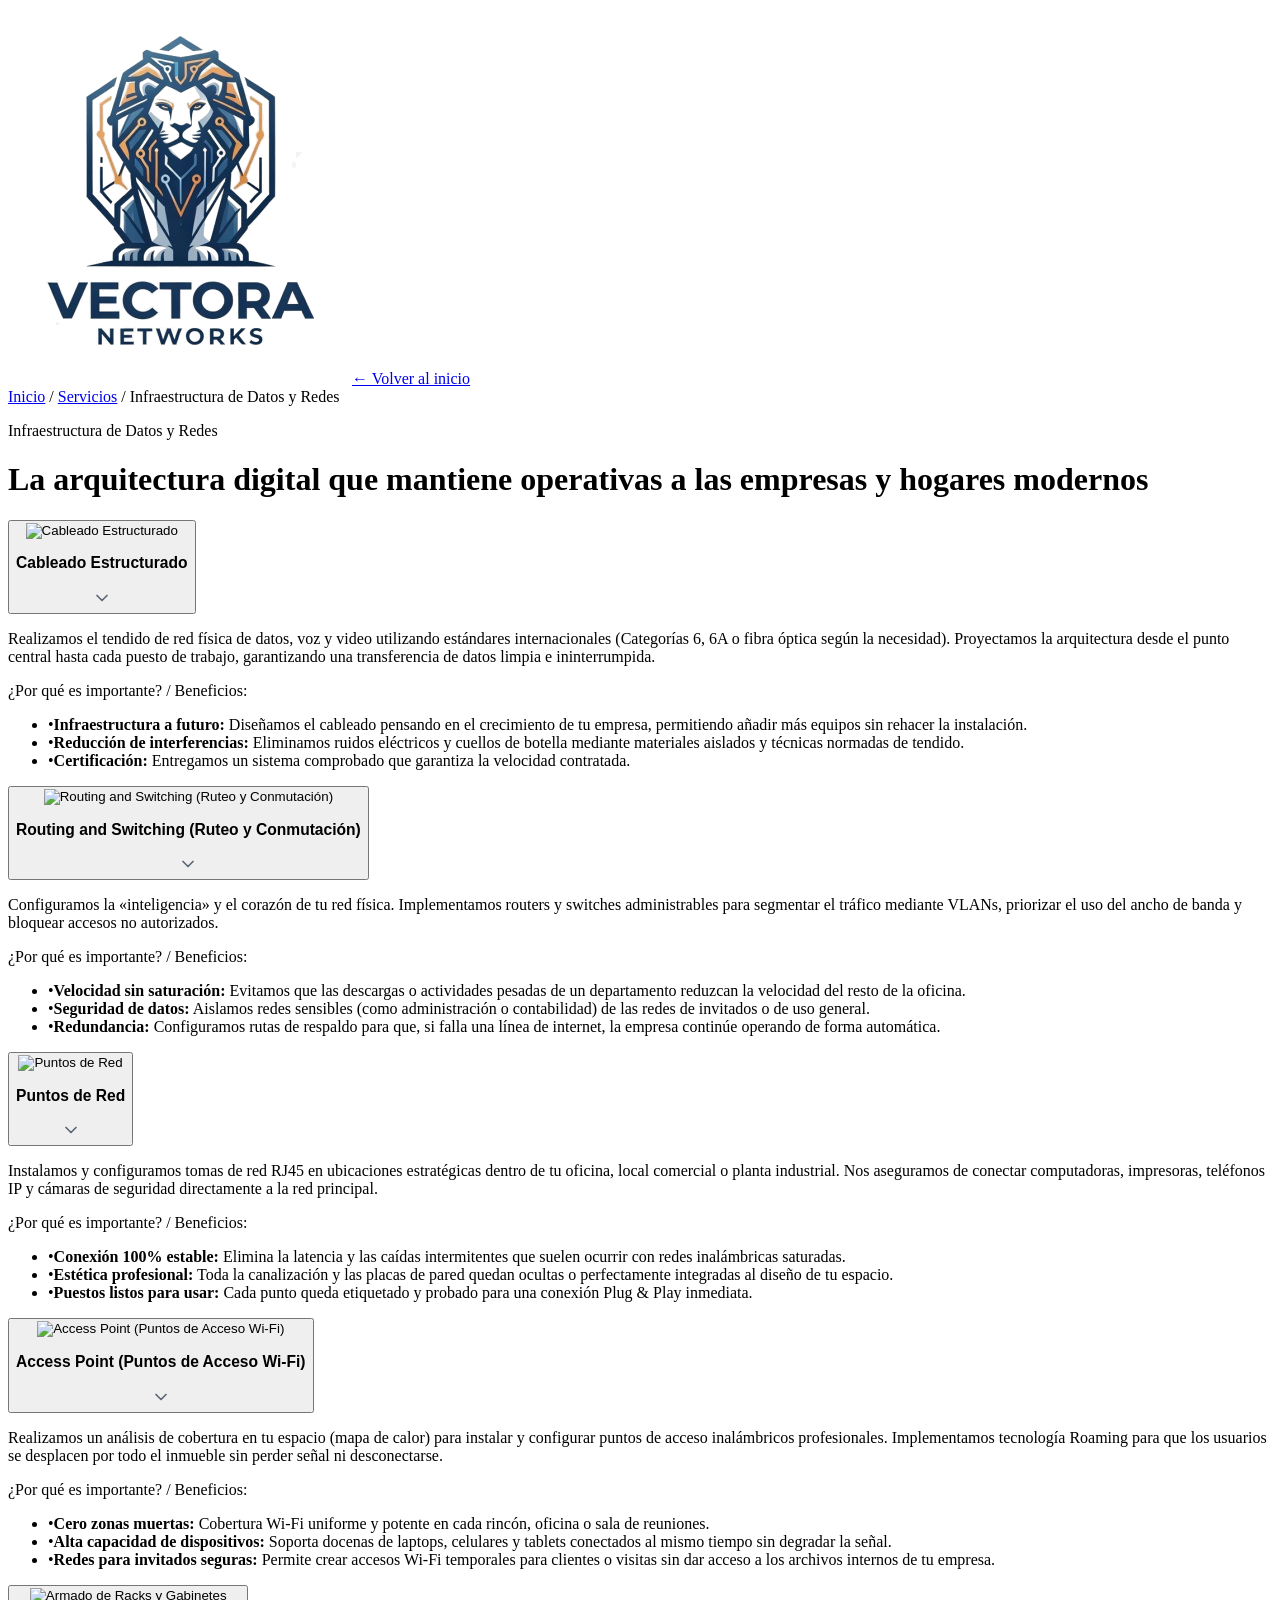
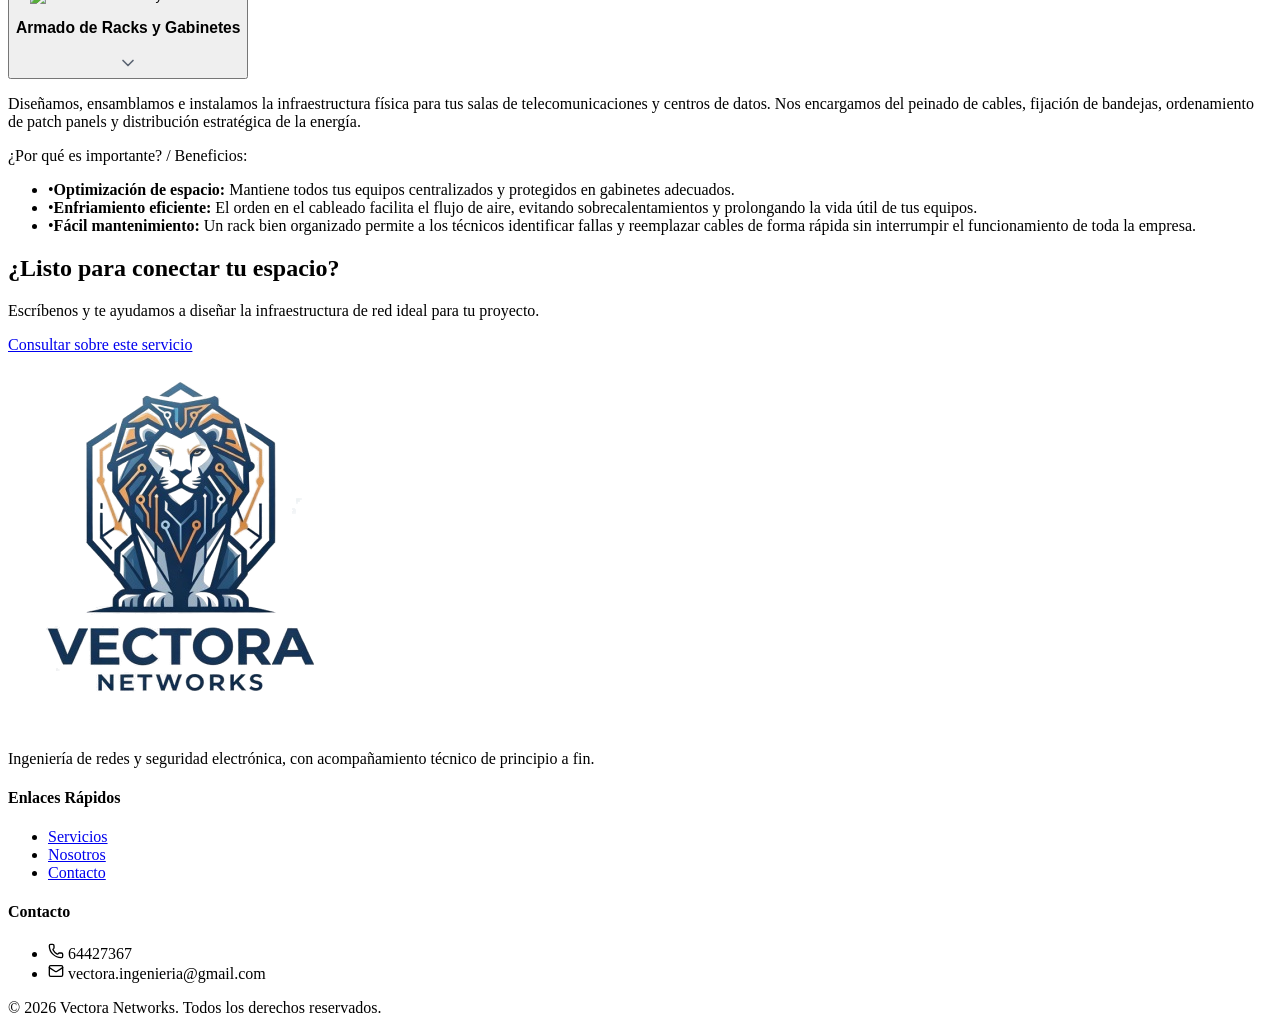
==== pages/redes-datos.html @ 740a04aa "Agrega Lenis para scroll suave con inercia en las 3 páginas" ====
<!DOCTYPE html>
<html lang="es">
<head>
    <meta charset="UTF-8">
    <meta name="viewport" content="width=device-width, initial-scale=1.0">
    <title>Infraestructura de Datos y Redes | Vectora Networks</title>
    <meta name="description" content="Infraestructura de Datos y Redes: armado de racks, cableado estructurado, puntos de red, routing y switching, access points Wi-Fi Pro. Ingeniería de principio a fin.">
    <meta property="og:title" content="Infraestructura de Datos y Redes | Vectora Networks">
    <meta property="og:description" content="Infraestructura de Datos y Redes: armado de racks, cableado estructurado, puntos de red, routing y switching, access points Wi-Fi Pro. Ingeniería de principio a fin.">
    <meta property="og:type" content="website">
    <meta property="og:image" content="../assets/img/logo.png">
    <link rel="icon" type="image/png" href="../assets/img/logo.png">
    <link rel="preconnect" href="https://fonts.googleapis.com">
    <link href="https://fonts.googleapis.com/css2?family=Inter:wght@400;500;600;700&display=swap" rel="stylesheet">
    <link rel="stylesheet" href="https://unpkg.com/aos@2.3.1/dist/aos.css">
    <script src="https://cdn.tailwindcss.com"></script>
    <script>
        tailwind.config = {
            theme: {
                extend: {
                    colors: {
                        'vx-bg': '#FFFFFF',
                        'vx-bg-alt': '#F4F6F9',
                        'vx-text': '#131B2B',
                        'vx-muted': '#5B6472',
                        'vx-primary': '#145DA0',
                        'vx-accent': '#1FA97A',
                        'vx-footer': '#0D1B2A',
                    },
                    fontFamily: { sans: ['Inter', 'sans-serif'] }
                }
            }
        }
    </script>
    <link rel="stylesheet" href="../css/style.css">
</head>
<body class="bg-vx-bg text-vx-text font-sans">
    <nav class="sticky top-0 z-50 bg-white/95 backdrop-blur shadow-sm relative">
        <div class="max-w-6xl mx-auto px-4 py-3 flex items-center justify-between">
            <a href="../index.html" class="flex items-center"><img src="../assets/img/logo.png" alt="Vectora Networks" class="h-14 object-contain"></a>
            <a href="../index.html" class="text-vx-primary font-medium hover:underline">&larr; Volver al inicio</a>
        </div>
    </nav>

    <!-- BREADCRUMB -->
    <div class="max-w-4xl mx-auto px-6 pt-6 text-sm text-vx-muted">
        <a href="../index.html" class="hover:text-vx-primary">Inicio</a>
        <span class="mx-2">/</span>
        <a href="../index.html#servicios" class="hover:text-vx-primary">Servicios</a>
        <span class="mx-2">/</span>
        <span class="text-vx-text">Infraestructura de Datos y Redes</span>
    </div>

    <header class="max-w-4xl mx-auto px-6 pt-8 pb-10">
        <p class="text-vx-primary font-medium">Infraestructura de Datos y Redes</p>
        <h1 class="text-3xl md:text-4xl font-bold mt-2 max-w-2xl">
            La arquitectura digital que mantiene operativas a las empresas y hogares modernos
        </h1>
    </header>

    <!-- ACORDEON DE SERVICIOS -->
    <section class="max-w-3xl mx-auto px-6 pb-20 space-y-3">
        <div data-aos="fade-up" class="border border-gray-100 rounded-xl overflow-hidden bg-white">
            <button onclick="toggleAccordion('cableado')" class="w-full flex items-center gap-4 p-4 text-left hover:bg-vx-bg-alt transition">
                <img src="https://images.pexels.com/photos/1597776/pexels-photo-1597776.jpeg?auto=compress&cs=tinysrgb&w=400" alt="Cableado Estructurado" loading="lazy" class="w-16 h-16 rounded-lg object-cover shrink-0">
                <h3 class="font-bold flex-1">Cableado Estructurado</h3>
                <svg id="chevron-cableado" class="shrink-0 transition-transform" xmlns="http://www.w3.org/2000/svg" width="20" height="20" viewBox="0 0 24 24" fill="none" stroke="#5B6472" stroke-width="2" stroke-linecap="round" stroke-linejoin="round"><polyline points="6 9 12 15 18 9"/></svg>
            </button>
            <div id="content-cableado" class="hidden px-5 pb-5 pt-1">
                <p class="text-vx-muted text-sm mb-4">Realizamos el tendido de red f&#237;sica de datos, voz y video utilizando est&#225;ndares internacionales (Categor&#237;as 6, 6A o fibra &#243;ptica seg&#250;n la necesidad). Proyectamos la arquitectura desde el punto central hasta cada puesto de trabajo, garantizando una transferencia de datos limpia e ininterrumpida.</p>
                <p class="font-semibold text-sm mb-2 text-vx-text">&#191;Por qu&#233; es importante? / Beneficios:</p>
                <ul class="space-y-2 text-sm text-vx-muted">
                        <li class="flex gap-2"><span class="text-vx-primary mt-1">&#8226;</span><span><strong class="text-vx-text">Infraestructura a futuro:</strong> Dise&#241;amos el cableado pensando en el crecimiento de tu empresa, permitiendo a&#241;adir m&#225;s equipos sin rehacer la instalaci&#243;n.</span></li>
                        <li class="flex gap-2"><span class="text-vx-primary mt-1">&#8226;</span><span><strong class="text-vx-text">Reducci&#243;n de interferencias:</strong> Eliminamos ruidos el&#233;ctricos y cuellos de botella mediante materiales aislados y t&#233;cnicas normadas de tendido.</span></li>
                        <li class="flex gap-2"><span class="text-vx-primary mt-1">&#8226;</span><span><strong class="text-vx-text">Certificaci&#243;n:</strong> Entregamos un sistema comprobado que garantiza la velocidad contratada.</span></li>
                </ul>
            </div>
        </div>

        <div data-aos="fade-up" class="border border-gray-100 rounded-xl overflow-hidden bg-white">
            <button onclick="toggleAccordion('routing')" class="w-full flex items-center gap-4 p-4 text-left hover:bg-vx-bg-alt transition">
                <img src="https://images.pexels.com/photos/2881232/pexels-photo-2881232.jpeg?auto=compress&cs=tinysrgb&w=400" alt="Routing and Switching (Ruteo y Conmutaci&#243;n)" loading="lazy" class="w-16 h-16 rounded-lg object-cover shrink-0">
                <h3 class="font-bold flex-1">Routing and Switching (Ruteo y Conmutaci&#243;n)</h3>
                <svg id="chevron-routing" class="shrink-0 transition-transform" xmlns="http://www.w3.org/2000/svg" width="20" height="20" viewBox="0 0 24 24" fill="none" stroke="#5B6472" stroke-width="2" stroke-linecap="round" stroke-linejoin="round"><polyline points="6 9 12 15 18 9"/></svg>
            </button>
            <div id="content-routing" class="hidden px-5 pb-5 pt-1">
                <p class="text-vx-muted text-sm mb-4">Configuramos la &#171;inteligencia&#187; y el coraz&#243;n de tu red f&#237;sica. Implementamos routers y switches administrables para segmentar el tr&#225;fico mediante VLANs, priorizar el uso del ancho de banda y bloquear accesos no autorizados.</p>
                <p class="font-semibold text-sm mb-2 text-vx-text">&#191;Por qu&#233; es importante? / Beneficios:</p>
                <ul class="space-y-2 text-sm text-vx-muted">
                        <li class="flex gap-2"><span class="text-vx-primary mt-1">&#8226;</span><span><strong class="text-vx-text">Velocidad sin saturaci&#243;n:</strong> Evitamos que las descargas o actividades pesadas de un departamento reduzcan la velocidad del resto de la oficina.</span></li>
                        <li class="flex gap-2"><span class="text-vx-primary mt-1">&#8226;</span><span><strong class="text-vx-text">Seguridad de datos:</strong> Aislamos redes sensibles (como administraci&#243;n o contabilidad) de las redes de invitados o de uso general.</span></li>
                        <li class="flex gap-2"><span class="text-vx-primary mt-1">&#8226;</span><span><strong class="text-vx-text">Redundancia:</strong> Configuramos rutas de respaldo para que, si falla una l&#237;nea de internet, la empresa contin&#250;e operando de forma autom&#225;tica.</span></li>
                </ul>
            </div>
        </div>

        <div data-aos="fade-up" class="border border-gray-100 rounded-xl overflow-hidden bg-white">
            <button onclick="toggleAccordion('puntos-red')" class="w-full flex items-center gap-4 p-4 text-left hover:bg-vx-bg-alt transition">
                <img src="https://images.pexels.com/photos/2881229/pexels-photo-2881229.jpeg?auto=compress&cs=tinysrgb&w=400" alt="Puntos de Red" loading="lazy" class="w-16 h-16 rounded-lg object-cover shrink-0">
                <h3 class="font-bold flex-1">Puntos de Red</h3>
                <svg id="chevron-puntos-red" class="shrink-0 transition-transform" xmlns="http://www.w3.org/2000/svg" width="20" height="20" viewBox="0 0 24 24" fill="none" stroke="#5B6472" stroke-width="2" stroke-linecap="round" stroke-linejoin="round"><polyline points="6 9 12 15 18 9"/></svg>
            </button>
            <div id="content-puntos-red" class="hidden px-5 pb-5 pt-1">
                <p class="text-vx-muted text-sm mb-4">Instalamos y configuramos tomas de red RJ45 en ubicaciones estrat&#233;gicas dentro de tu oficina, local comercial o planta industrial. Nos aseguramos de conectar computadoras, impresoras, tel&#233;fonos IP y c&#225;maras de seguridad directamente a la red principal.</p>
                <p class="font-semibold text-sm mb-2 text-vx-text">&#191;Por qu&#233; es importante? / Beneficios:</p>
                <ul class="space-y-2 text-sm text-vx-muted">
                        <li class="flex gap-2"><span class="text-vx-primary mt-1">&#8226;</span><span><strong class="text-vx-text">Conexi&#243;n 100% estable:</strong> Elimina la latencia y las ca&#237;das intermitentes que suelen ocurrir con redes inal&#225;mbricas saturadas.</span></li>
                        <li class="flex gap-2"><span class="text-vx-primary mt-1">&#8226;</span><span><strong class="text-vx-text">Est&#233;tica profesional:</strong> Toda la canalizaci&#243;n y las placas de pared quedan ocultas o perfectamente integradas al dise&#241;o de tu espacio.</span></li>
                        <li class="flex gap-2"><span class="text-vx-primary mt-1">&#8226;</span><span><strong class="text-vx-text">Puestos listos para usar:</strong> Cada punto queda etiquetado y probado para una conexi&#243;n Plug &amp; Play inmediata.</span></li>
                </ul>
            </div>
        </div>

        <div data-aos="fade-up" class="border border-gray-100 rounded-xl overflow-hidden bg-white">
            <button onclick="toggleAccordion('access-points')" class="w-full flex items-center gap-4 p-4 text-left hover:bg-vx-bg-alt transition">
                <img src="https://images.pexels.com/photos/4716292/pexels-photo-4716292.jpeg?auto=compress&cs=tinysrgb&w=400" alt="Access Point (Puntos de Acceso Wi-Fi)" loading="lazy" class="w-16 h-16 rounded-lg object-cover shrink-0">
                <h3 class="font-bold flex-1">Access Point (Puntos de Acceso Wi-Fi)</h3>
                <svg id="chevron-access-points" class="shrink-0 transition-transform" xmlns="http://www.w3.org/2000/svg" width="20" height="20" viewBox="0 0 24 24" fill="none" stroke="#5B6472" stroke-width="2" stroke-linecap="round" stroke-linejoin="round"><polyline points="6 9 12 15 18 9"/></svg>
            </button>
            <div id="content-access-points" class="hidden px-5 pb-5 pt-1">
                <p class="text-vx-muted text-sm mb-4">Realizamos un an&#225;lisis de cobertura en tu espacio (mapa de calor) para instalar y configurar puntos de acceso inal&#225;mbricos profesionales. Implementamos tecnolog&#237;a Roaming para que los usuarios se desplacen por todo el inmueble sin perder se&#241;al ni desconectarse.</p>
                <p class="font-semibold text-sm mb-2 text-vx-text">&#191;Por qu&#233; es importante? / Beneficios:</p>
                <ul class="space-y-2 text-sm text-vx-muted">
                        <li class="flex gap-2"><span class="text-vx-primary mt-1">&#8226;</span><span><strong class="text-vx-text">Cero zonas muertas:</strong> Cobertura Wi-Fi uniforme y potente en cada rinc&#243;n, oficina o sala de reuniones.</span></li>
                        <li class="flex gap-2"><span class="text-vx-primary mt-1">&#8226;</span><span><strong class="text-vx-text">Alta capacidad de dispositivos:</strong> Soporta docenas de laptops, celulares y tablets conectados al mismo tiempo sin degradar la se&#241;al.</span></li>
                        <li class="flex gap-2"><span class="text-vx-primary mt-1">&#8226;</span><span><strong class="text-vx-text">Redes para invitados seguras:</strong> Permite crear accesos Wi-Fi temporales para clientes o visitas sin dar acceso a los archivos internos de tu empresa.</span></li>
                </ul>
            </div>
        </div>

        <div data-aos="fade-up" class="border border-gray-100 rounded-xl overflow-hidden bg-white">
            <button onclick="toggleAccordion('racks')" class="w-full flex items-center gap-4 p-4 text-left hover:bg-vx-bg-alt transition">
                <img src="https://images.pexels.com/photos/4597280/pexels-photo-4597280.jpeg?auto=compress&cs=tinysrgb&w=400" alt="Armado de Racks y Gabinetes" loading="lazy" class="w-16 h-16 rounded-lg object-cover shrink-0">
                <h3 class="font-bold flex-1">Armado de Racks y Gabinetes</h3>
                <svg id="chevron-racks" class="shrink-0 transition-transform" xmlns="http://www.w3.org/2000/svg" width="20" height="20" viewBox="0 0 24 24" fill="none" stroke="#5B6472" stroke-width="2" stroke-linecap="round" stroke-linejoin="round"><polyline points="6 9 12 15 18 9"/></svg>
            </button>
            <div id="content-racks" class="hidden px-5 pb-5 pt-1">
                <p class="text-vx-muted text-sm mb-4">Dise&#241;amos, ensamblamos e instalamos la infraestructura f&#237;sica para tus salas de telecomunicaciones y centros de datos. Nos encargamos del peinado de cables, fijaci&#243;n de bandejas, ordenamiento de patch panels y distribuci&#243;n estrat&#233;gica de la energ&#237;a.</p>
                <p class="font-semibold text-sm mb-2 text-vx-text">&#191;Por qu&#233; es importante? / Beneficios:</p>
                <ul class="space-y-2 text-sm text-vx-muted">
                        <li class="flex gap-2"><span class="text-vx-primary mt-1">&#8226;</span><span><strong class="text-vx-text">Optimizaci&#243;n de espacio:</strong> Mantiene todos tus equipos centralizados y protegidos en gabinetes adecuados.</span></li>
                        <li class="flex gap-2"><span class="text-vx-primary mt-1">&#8226;</span><span><strong class="text-vx-text">Enfriamiento eficiente:</strong> El orden en el cableado facilita el flujo de aire, evitando sobrecalentamientos y prolongando la vida &#250;til de tus equipos.</span></li>
                        <li class="flex gap-2"><span class="text-vx-primary mt-1">&#8226;</span><span><strong class="text-vx-text">F&#225;cil mantenimiento:</strong> Un rack bien organizado permite a los t&#233;cnicos identificar fallas y reemplazar cables de forma r&#225;pida sin interrumpir el funcionamiento de toda la empresa.</span></li>
                </ul>
            </div>
        </div>
    </section>

    <!-- CTA FINAL -->
    <section class="bg-vx-footer py-16 px-4 text-center">
        <h2 class="text-white text-2xl md:text-3xl font-bold mb-4">¿Listo para conectar tu espacio?</h2>
        <p class="text-gray-300 mb-8 max-w-xl mx-auto">Escríbenos y te ayudamos a diseñar la infraestructura de red ideal para tu proyecto.</p>
        <a href="https://wa.me/59164427367" target="_blank"
            class="inline-block bg-vx-primary hover:bg-vx-primary/90 text-white font-medium px-8 py-3 rounded-full transition">
            Consultar sobre este servicio
        </a>
    </section>

    <footer class="bg-vx-footer border-t border-white/10 text-gray-300 pt-14 pb-8 px-4">
        <div class="max-w-6xl mx-auto grid sm:grid-cols-3 gap-6 sm:gap-10 text-center sm:text-left">
            <div>
                <div class="w-20 h-20 rounded-full bg-white/95 flex items-center justify-center mx-auto sm:mx-0 mb-3"><img src="../assets/img/logo.png" alt="Vectora Networks" class="h-14 object-contain"></div>
                <p class="text-sm text-gray-400 max-w-xs mx-auto sm:mx-0">Ingeniería de redes y seguridad electrónica, con acompañamiento técnico de principio a fin.</p>
            </div>
            <div>
                <h4 class="text-white font-semibold mb-4">Enlaces Rápidos</h4>
                <ul class="space-y-2 text-sm">
                    <li><a href="../index.html#servicios" class="hover:text-white transition">Servicios</a></li>
                    <li><a href="../index.html#nosotros" class="hover:text-white transition">Nosotros</a></li>
                    <li><a href="../index.html#contacto" class="hover:text-white transition">Contacto</a></li>
                </ul>
            </div>
            <div>
                <h4 class="text-white font-semibold mb-4">Contacto</h4>
                <ul class="space-y-2 text-sm">
                    <li class="flex items-center gap-2 justify-center sm:justify-start"><svg xmlns="http://www.w3.org/2000/svg" width="16" height="16" viewBox="0 0 24 24" fill="none" stroke="currentColor" stroke-width="2" stroke-linecap="round" stroke-linejoin="round"><path d="M13.832 16.568a1 1 0 0 0 1.213-.303l.355-.465A2 2 0 0 1 17 15h3a2 2 0 0 1 2 2v3a2 2 0 0 1-2 2A18 18 0 0 1 2 4a2 2 0 0 1 2-2h3a2 2 0 0 1 2 2v3a2 2 0 0 1-.735 1.55l-.465.355a1 1 0 0 0-.302 1.214 14.11 14.11 0 0 0 6.334 6.449Z"/></svg> 64427367</li>
                    <li class="flex items-center gap-2 justify-center sm:justify-start"><svg xmlns="http://www.w3.org/2000/svg" width="16" height="16" viewBox="0 0 24 24" fill="none" stroke="currentColor" stroke-width="2" stroke-linecap="round" stroke-linejoin="round"><rect width="20" height="16" x="2" y="4" rx="2"/><path d="m22 7-8.97 5.7a1.94 1.94 0 0 1-2.06 0L2 7"/></svg> vectora.ingenieria@gmail.com</li>
                </ul>
            </div>
        </div>
        <p class="text-center text-sm text-gray-500 border-t border-white/10 mt-10 pt-6">&copy; 2026 Vectora Networks. Todos los derechos reservados.</p>
    </footer>

<script src="../js/script.js"></script>
<script src="https://unpkg.com/aos@2.3.1/dist/aos.js"></script>
<script src="https://unpkg.com/lenis@1.1.13/dist/lenis.min.js"></script>
<script>document.addEventListener('DOMContentLoaded', function () { if (typeof AOS !== 'undefined') AOS.init({ duration: 700, once: true, offset: 60 }); });</script>
</body>
</html>
---- css/style.css ----
/* Estilos personalizados Vectora Networks */
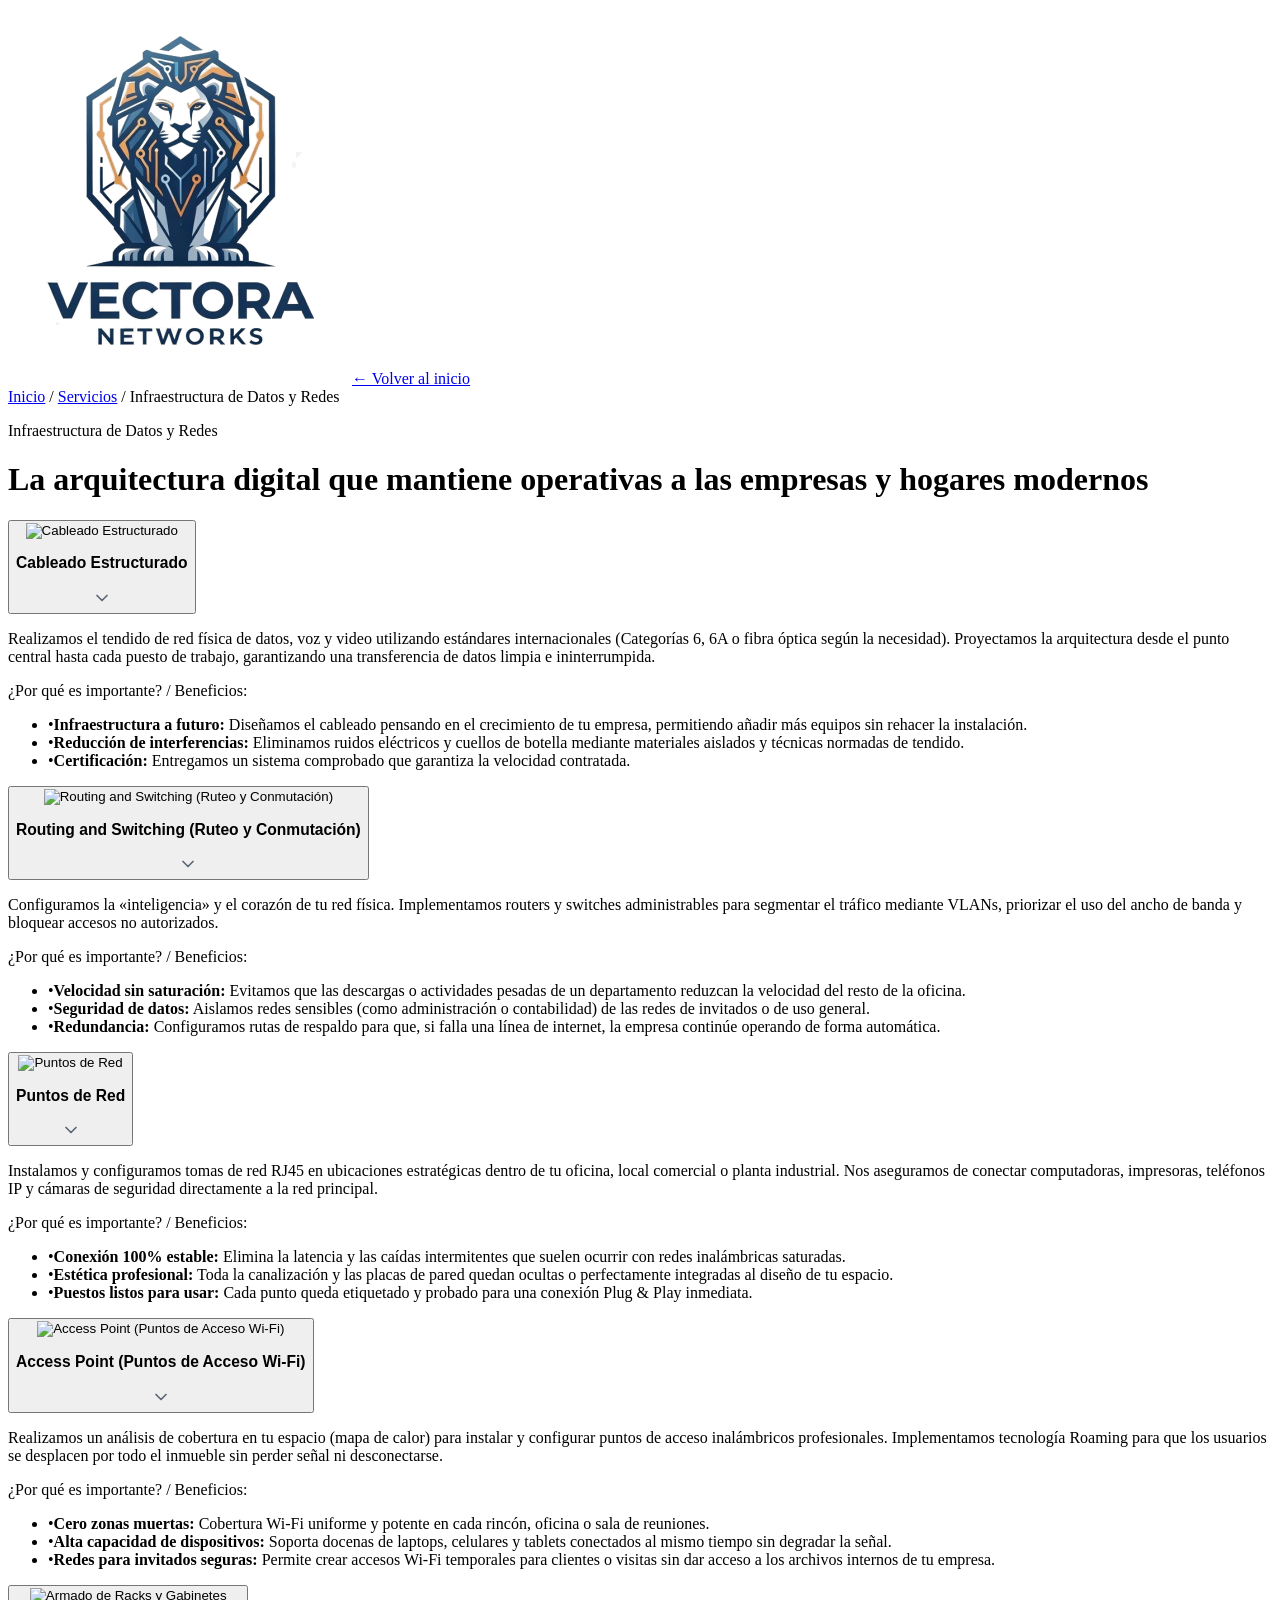
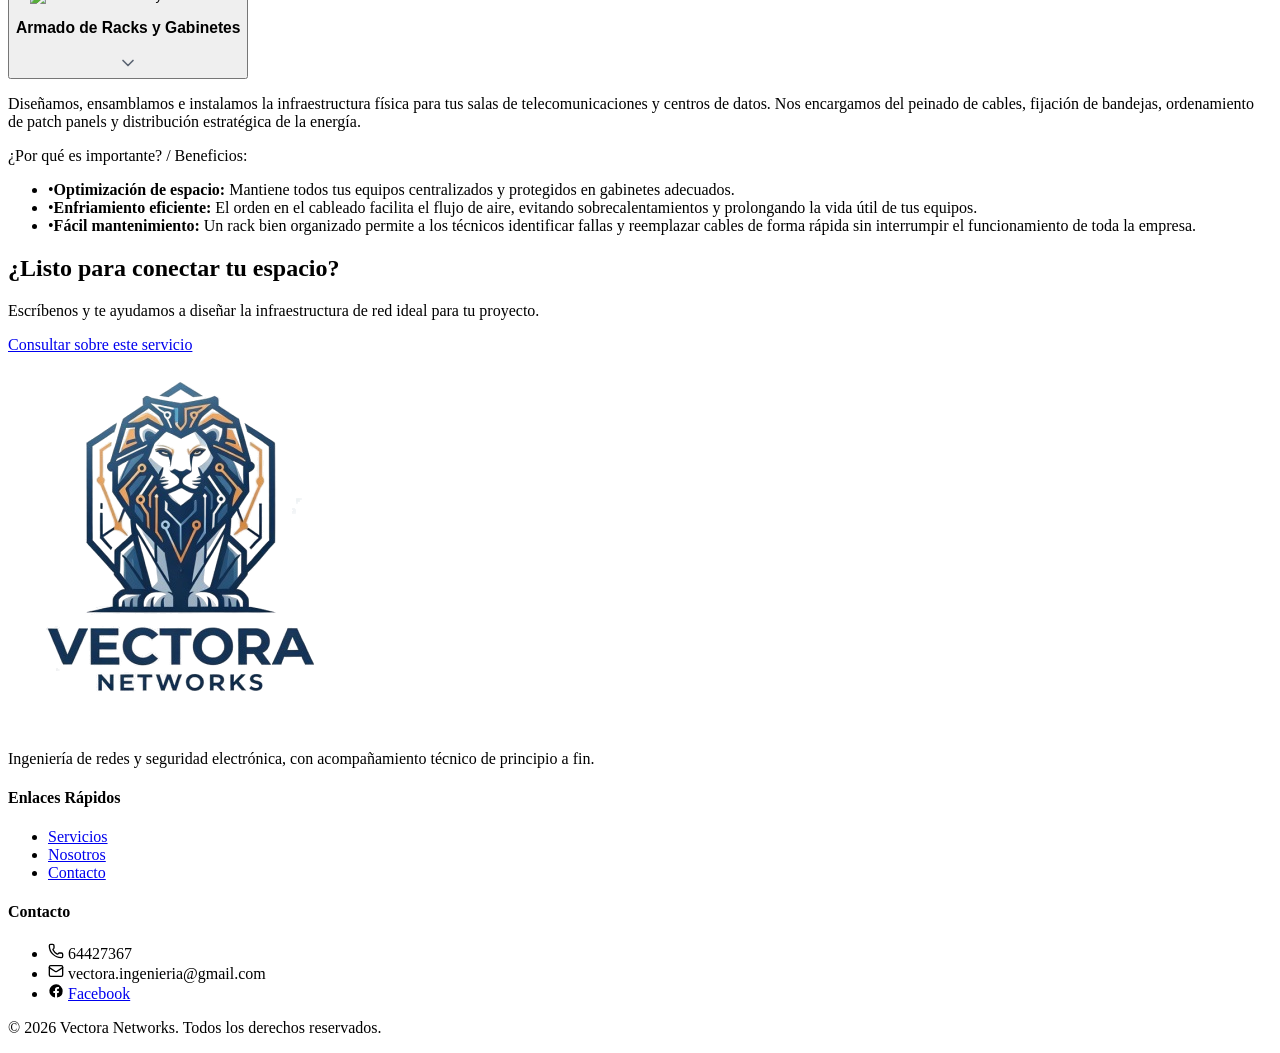
==== commit 1ece8adb: "seo: agregar robots.txt, sitemap.xml, canonical, og:url, og:locale, twitter cards, schema LocalBusin" ====
--- a/pages/redes-datos.html
+++ b/pages/redes-datos.html
@@ -8,7 +8,14 @@
     <meta property="og:title" content="Infraestructura de Datos y Redes | Vectora Networks">
     <meta property="og:description" content="Infraestructura de Datos y Redes: armado de racks, cableado estructurado, puntos de red, routing y switching, access points Wi-Fi Pro. Ingeniería de principio a fin.">
     <meta property="og:type" content="website">
-    <meta property="og:image" content="../assets/img/logo.png">
+    <meta property="og:image" content="https://vectora-networks.vercel.app/assets/img/logo.png">
+    <link rel="canonical" href="https://vectora-networks.vercel.app/pages/redes-datos.html">
+    <meta property="og:url" content="https://vectora-networks.vercel.app/pages/redes-datos.html">
+    <meta property="og:locale" content="es_BO">
+    <meta name="twitter:card" content="summary_large_image">
+    <meta name="twitter:title" content="Infraestructura de Datos y Redes | Vectora Networks">
+    <meta name="twitter:description" content="Infraestructura de Datos y Redes: armado de racks, cableado estructurado, puntos de red, routing y switching, access points Wi-Fi Pro. Ingeniería de principio a fin.">
+    <meta name="twitter:image" content="https://vectora-networks.vercel.app/assets/img/logo.png">
     <link rel="icon" type="image/png" href="../assets/img/logo.png">
     <link rel="preconnect" href="https://fonts.googleapis.com">
     <link href="https://fonts.googleapis.com/css2?family=Inter:wght@400;500;600;700&display=swap" rel="stylesheet">
@@ -33,9 +40,30 @@
         }
     </script>
     <link rel="stylesheet" href="../css/style.css">
+    <script type="application/ld+json">
+{
+    "@context": "https://schema.org",
+    "@type": "LocalBusiness",
+    "name": "Vectora Networks",
+    "image": "https://vectora-networks.vercel.app/assets/img/logo.png",
+    "telephone": "+59164427367",
+    "email": "vectora.ingenieria@gmail.com",
+    "url": "https://vectora-networks.vercel.app/",
+    "address": {
+        "@type": "PostalAddress",
+        "addressLocality": "Santa Cruz de la Sierra",
+        "addressCountry": "BO"
+    },
+    "areaServed": "Santa Cruz de la Sierra, Bolivia",
+    "sameAs": [
+        "https://www.facebook.com/share/19DL4eyF2X/"
+    ],
+    "description": "Ingeniería en infraestructura de datos, redes y seguridad electrónica: armado de racks, cableado estructurado, CCTV y sistemas de seguridad con acompañamiento técnico de principio a fin."
+}
+    </script>
 </head>
 <body class="bg-vx-bg text-vx-text font-sans">
-    <nav class="sticky top-0 z-50 bg-white/95 backdrop-blur shadow-sm relative">
+    <nav class="sticky top-0 z-50 bg-white/95 backdrop-blur shadow-sm border-b border-black/5 relative">
         <div class="max-w-6xl mx-auto px-4 py-3 flex items-center justify-between">
             <a href="../index.html" class="flex items-center"><img src="../assets/img/logo.png" alt="Vectora Networks" class="h-14 object-contain"></a>
             <a href="../index.html" class="text-vx-primary font-medium hover:underline">&larr; Volver al inicio</a>
@@ -175,6 +203,7 @@
                 <ul class="space-y-2 text-sm">
                     <li class="flex items-center gap-2 justify-center sm:justify-start"><svg xmlns="http://www.w3.org/2000/svg" width="16" height="16" viewBox="0 0 24 24" fill="none" stroke="currentColor" stroke-width="2" stroke-linecap="round" stroke-linejoin="round"><path d="M13.832 16.568a1 1 0 0 0 1.213-.303l.355-.465A2 2 0 0 1 17 15h3a2 2 0 0 1 2 2v3a2 2 0 0 1-2 2A18 18 0 0 1 2 4a2 2 0 0 1 2-2h3a2 2 0 0 1 2 2v3a2 2 0 0 1-.735 1.55l-.465.355a1 1 0 0 0-.302 1.214 14.11 14.11 0 0 0 6.334 6.449Z"/></svg> 64427367</li>
                     <li class="flex items-center gap-2 justify-center sm:justify-start"><svg xmlns="http://www.w3.org/2000/svg" width="16" height="16" viewBox="0 0 24 24" fill="none" stroke="currentColor" stroke-width="2" stroke-linecap="round" stroke-linejoin="round"><rect width="20" height="16" x="2" y="4" rx="2"/><path d="m22 7-8.97 5.7a1.94 1.94 0 0 1-2.06 0L2 7"/></svg> vectora.ingenieria@gmail.com</li>
+                    <li class="flex items-center gap-2 justify-center sm:justify-start"><svg xmlns="http://www.w3.org/2000/svg" width="16" height="16" viewBox="0 0 24 24" fill="currentColor"><path d="M22 12a10 10 0 1 0-11.5 9.87v-6.98h-2.54V12h2.54V9.8c0-2.5 1.49-3.89 3.78-3.89 1.1 0 2.24.2 2.24.2v2.46h-1.26c-1.24 0-1.63.77-1.63 1.56V12h2.78l-.44 2.89h-2.34v6.98A10 10 0 0 0 22 12Z"/></svg> <a href="https://www.facebook.com/share/19DL4eyF2X/" target="_blank" class="hover:text-white transition">Facebook</a></li>
                 </ul>
             </div>
         </div>
